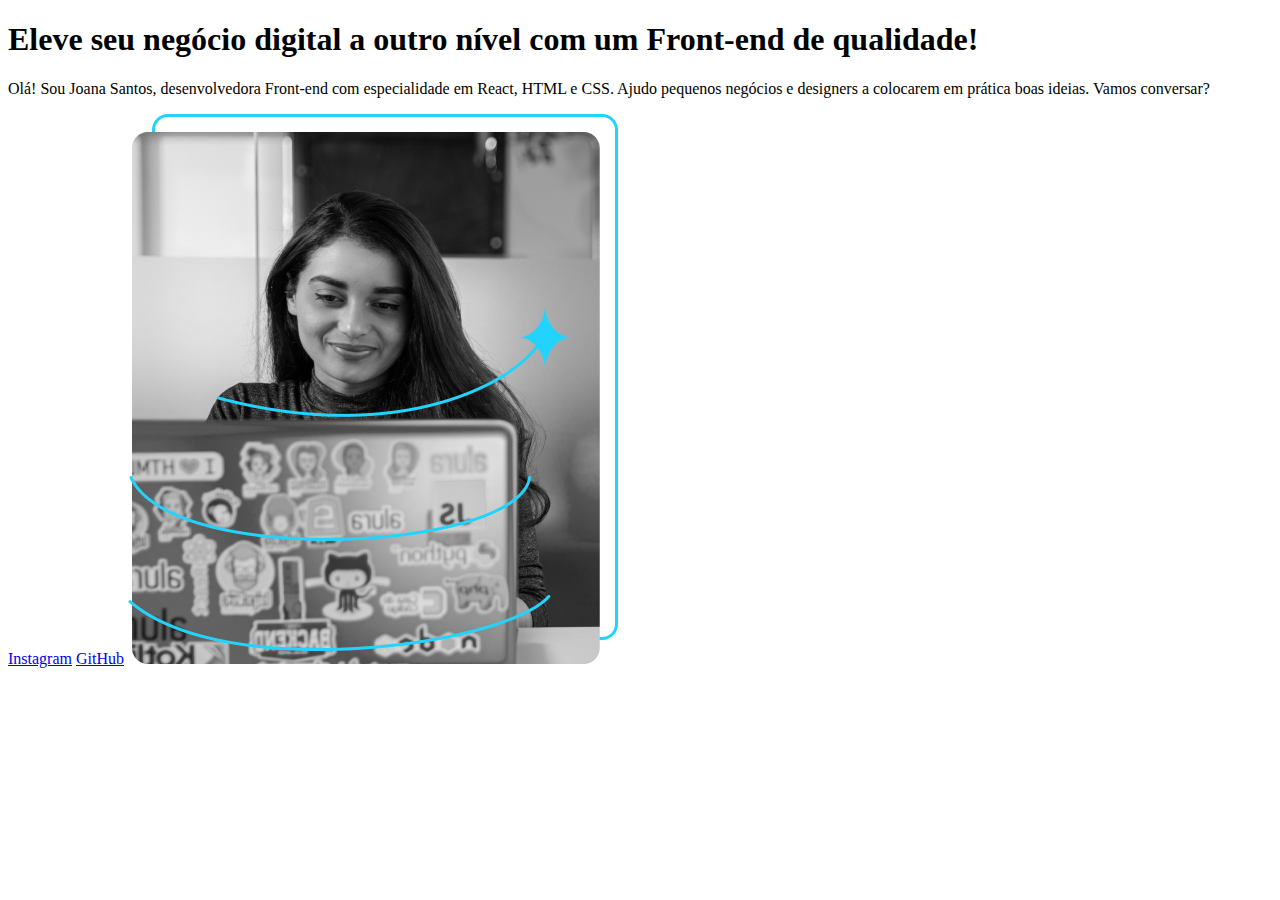
==== index.html @ ee68edc2 "first commit" ====
<!DOCTYPE html>
<html lang="pt-br">
<head>
    <meta charset="UTF-8">
    <meta name="viewport" content="width=device-width, initial-scale=1.0">
    <title>Portfólio</title>
</head>
<body>
    <header></header>

    <main>
        <h1>Eleve seu negócio digital a outro nível <strong>com um Front-end de qualidade!</strong></h1>

        <p>Olá! Sou Joana Santos, desenvolvedora Front-end com especialidade em React, HTML e CSS. Ajudo pequenos negócios e designers a colocarem em prática boas ideias. Vamos conversar?</p>

        <a href = "https://instagram.com/tretaju">Instagram</a>

        <a href="https://github.com">GitHub</a>

        <img src = "Imagem.png" alt = "Foto da Joana programando">

    </main>

    <footer></footer>
</body>
</html>
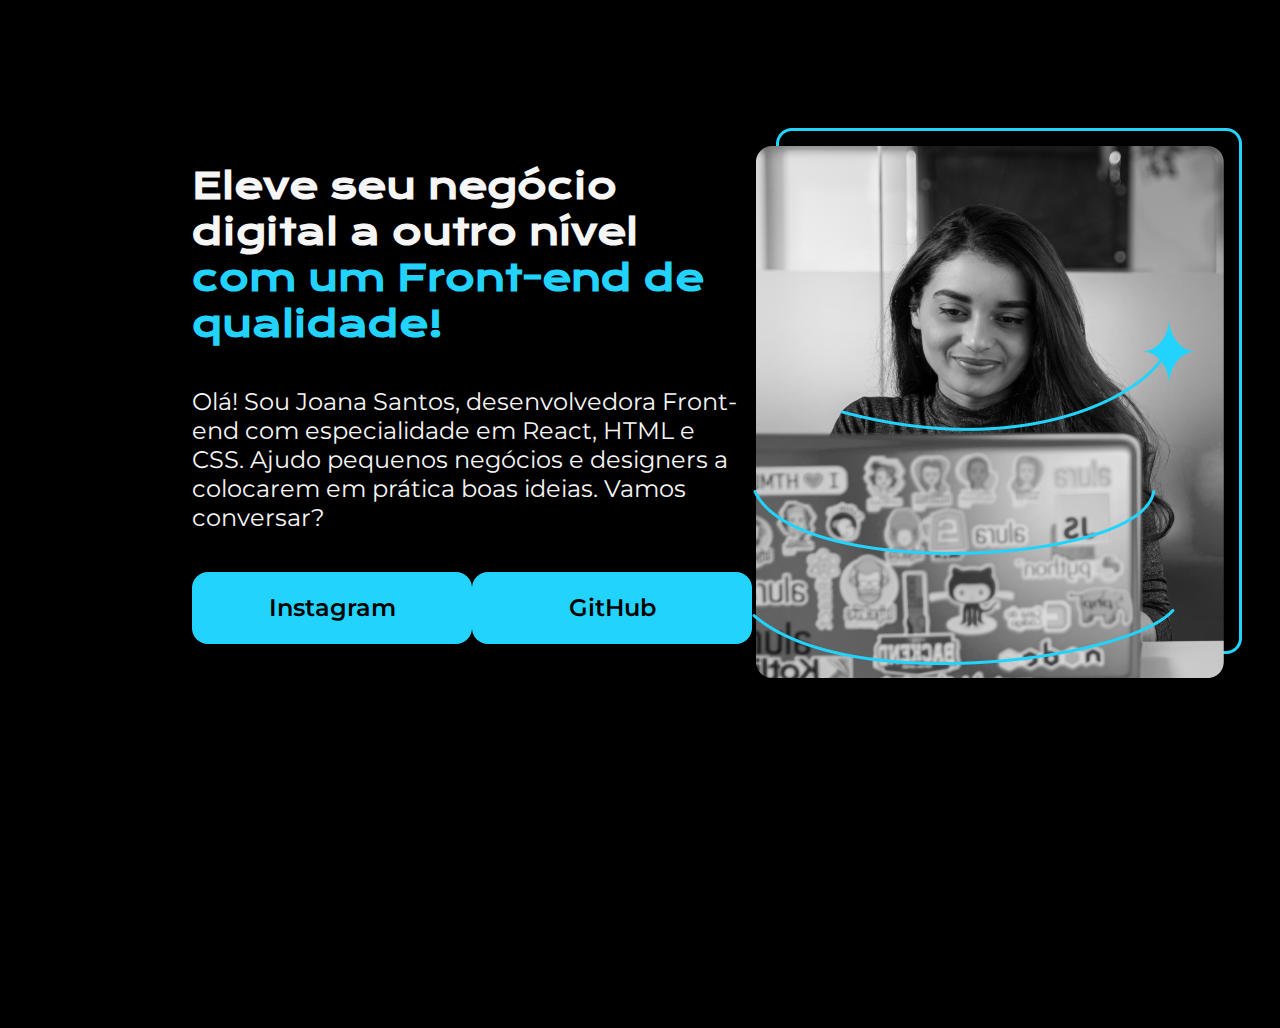
==== commit 827f3b5c: "teste" ====
--- a/index.html
+++ b/index.html
@@ -4,18 +4,24 @@
     <meta charset="UTF-8">
     <meta name="viewport" content="width=device-width, initial-scale=1.0">
     <title>Portfólio</title>
+    <link rel="stylesheet" href="style.css">
 </head>
 <body>
     <header></header>
 
-    <main>
-        <h1>Eleve seu negócio digital a outro nível <strong>com um Front-end de qualidade!</strong></h1>
+    <main class="apresentacao">
+        <section class = "apresentacao__conteudo">
+            <h1 class="apresentacao__conteudo__titulo">Eleve seu negócio digital a outro nível <strong class="titulo-destaque">com um Front-end de qualidade!</strong></h1>
 
-        <p>Olá! Sou Joana Santos, desenvolvedora Front-end com especialidade em React, HTML e CSS. Ajudo pequenos negócios e designers a colocarem em prática boas ideias. Vamos conversar?</p>
+            <p class="apresentacao__conteudo__paragrafo">Olá! Sou Joana Santos, desenvolvedora Front-end com especialidade em React, HTML e CSS. Ajudo pequenos negócios e designers a colocarem em prática boas ideias. Vamos conversar?</p>
+            
+            <div class="apresentacao__links">
+                <a class="apresentacao__links_links" href = "https://instagram.com/tretaju">Instagram</a>
 
-        <a href = "https://instagram.com/tretaju">Instagram</a>
-
-        <a href="https://github.com">GitHub</a>
+                <a class="apresentacao__links_links" href="https://github.com">GitHub</a>
+            </div>
+            
+        </section>
 
         <img src = "Imagem.png" alt = "Foto da Joana programando">
 
--- a/style.css
+++ b/style.css
@@ -0,0 +1,62 @@
+@import url('https://fonts.googleapis.com/css2?family=Krona+One&family=Montserrat:wght@400;600&display=swap');
+
+*{
+    margin: 0;
+    padding: 0;
+}
+
+body {
+    height: 100vh;
+    box-sizing: border-box;
+    background-color: black;
+    color: #F6F6F6;
+}
+
+.titulo-destaque{
+    color: #22D4FD;
+}
+
+.apresentacao {
+    margin: 10% 15%;
+    display: flex; /* or inline-flex */
+    align-items: center;
+    justify-content: space-between;
+  }
+
+  .apresentacao__conteudo{
+    width: 615px;
+    display: flex;
+    flex-direction: column;
+    gap: 40px;
+
+ }
+
+  .apresentacao__conteudo__titulo{
+    font-size: 36px;
+    font-family: 'Krona One', sans-serif;
+  }
+
+  .apresentacao__conteudo__paragrafo{
+    font-size: 24px;
+    font-weight: 400;
+    font-family: 'Montserrat', sans-serif;
+  }
+
+  .apresentacao__links{
+    display: flex;
+    justify-content: space-between;
+  }
+
+  .apresentacao__links_links{
+    background-color: #22D4FD;
+    width: 280px;
+    text-align: center;
+    border-radius: 16px;
+    font-size: 24px;
+    font-weight: 600;
+    padding: 21.5px 0;
+    text-decoration: none;
+    color: black;
+    font-family: 'Montserrat', sans-serif;
+  }
+  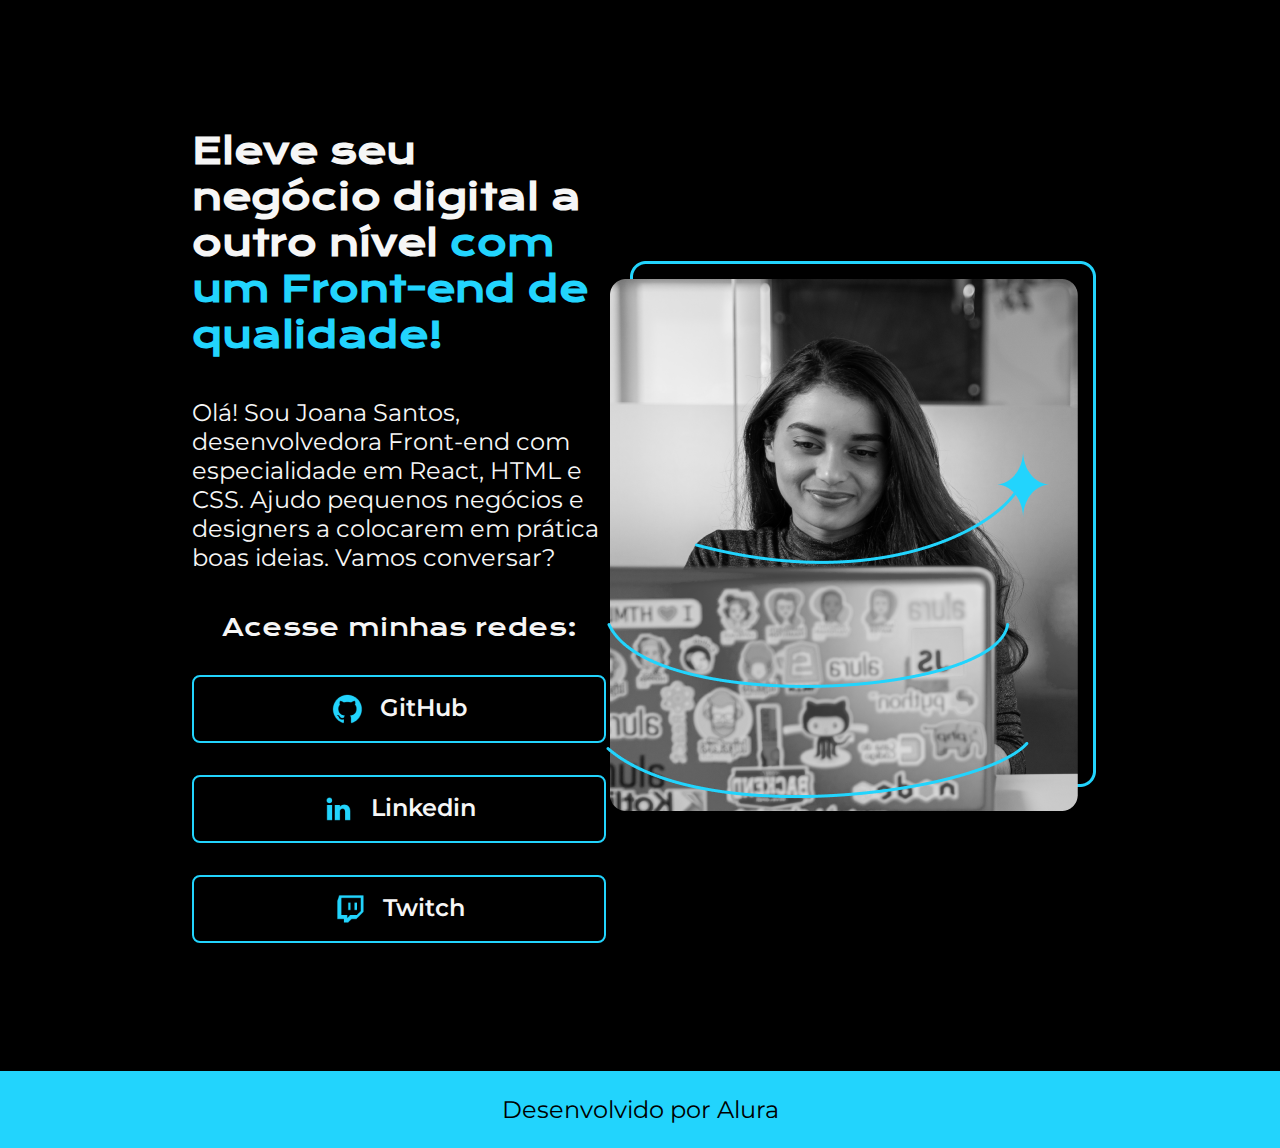
==== commit 68e61f32: "aprimoramento da página inicial" ====
--- a/index.html
+++ b/index.html
@@ -16,17 +16,29 @@
             <p class="apresentacao__conteudo__paragrafo">Olá! Sou Joana Santos, desenvolvedora Front-end com especialidade em React, HTML e CSS. Ajudo pequenos negócios e designers a colocarem em prática boas ideias. Vamos conversar?</p>
             
             <div class="apresentacao__links">
-                <a class="apresentacao__links_links" href = "https://instagram.com/tretaju">Instagram</a>
-
-                <a class="apresentacao__links_links" href="https://github.com">GitHub</a>
+                <h2 class="apresentacao__links__subtitulo">Acesse minhas redes:</h2>
+                <a class="apresentacao__links_links" href = "https://github.com/JupiraT">
+                    <img src="./assets/github.png">
+                    GitHub
+                </a>
+                <a class="apresentacao__links_links" href="https://linkedin.com">
+                    <img src="./assets/linkedin.png">
+                    Linkedin
+                </a>
+                <a class="apresentacao__links_links" href="https://twitch.tv">
+                    <img src="./assets/twitch.png">
+                    Twitch
+                </a>
             </div>
             
         </section>
 
-        <img src = "Imagem.png" alt = "Foto da Joana programando">
+        <img src = "./assets/Imagem.png" alt = "Foto da Joana programando">
 
     </main>
 
-    <footer></footer>
+    <footer class="rodape">
+        <p>Desenvolvido por Alura</p>
+    </footer>
 </body>
 </html>--- a/style.css
+++ b/style.css
@@ -6,7 +6,7 @@
 }
 
 body {
-    height: 100vh;
+    
     box-sizing: border-box;
     background-color: black;
     color: #F6F6F6;
@@ -17,7 +17,7 @@
 }
 
 .apresentacao {
-    margin: 10% 15%;
+    padding: 10% 15%;
     display: flex; /* or inline-flex */
     align-items: center;
     justify-content: space-between;
@@ -44,19 +44,45 @@
 
   .apresentacao__links{
     display: flex;
+    flex-direction: column;
+    align-items: center;
+    gap: 32px;
     justify-content: space-between;
   }
 
   .apresentacao__links_links{
-    background-color: #22D4FD;
-    width: 280px;
+    display: flex;
+    justify-content: center;
+    width: 378px;
     text-align: center;
-    border-radius: 16px;
+    border-radius: 8px;
     font-size: 24px;
     font-weight: 600;
     padding: 21.5px 0;
     text-decoration: none;
+    color: #F6F6F6;
+    font-family: 'Montserrat', sans-serif;
+    border: 2px solid #22D4FD;
+    padding: 16px;
+    gap: 16px
+  }
+  
+  .apresentacao__links__subtitulo{
+    font-size: 24px;
+    font-weight: 400;
+    font-family: 'Krona One', sans-serif;
+  }
+
+  .apresentacao__links_links:hover{
+    background-color: #272727;
+  }
+
+  .rodape{
     color: black;
+    background-color: #22D4FD;
+    padding: 24px;
+    text-align: center;
     font-family: 'Montserrat', sans-serif;
-  }
-  +    font-size: 24px;
+    font-weight: 400;
+  }